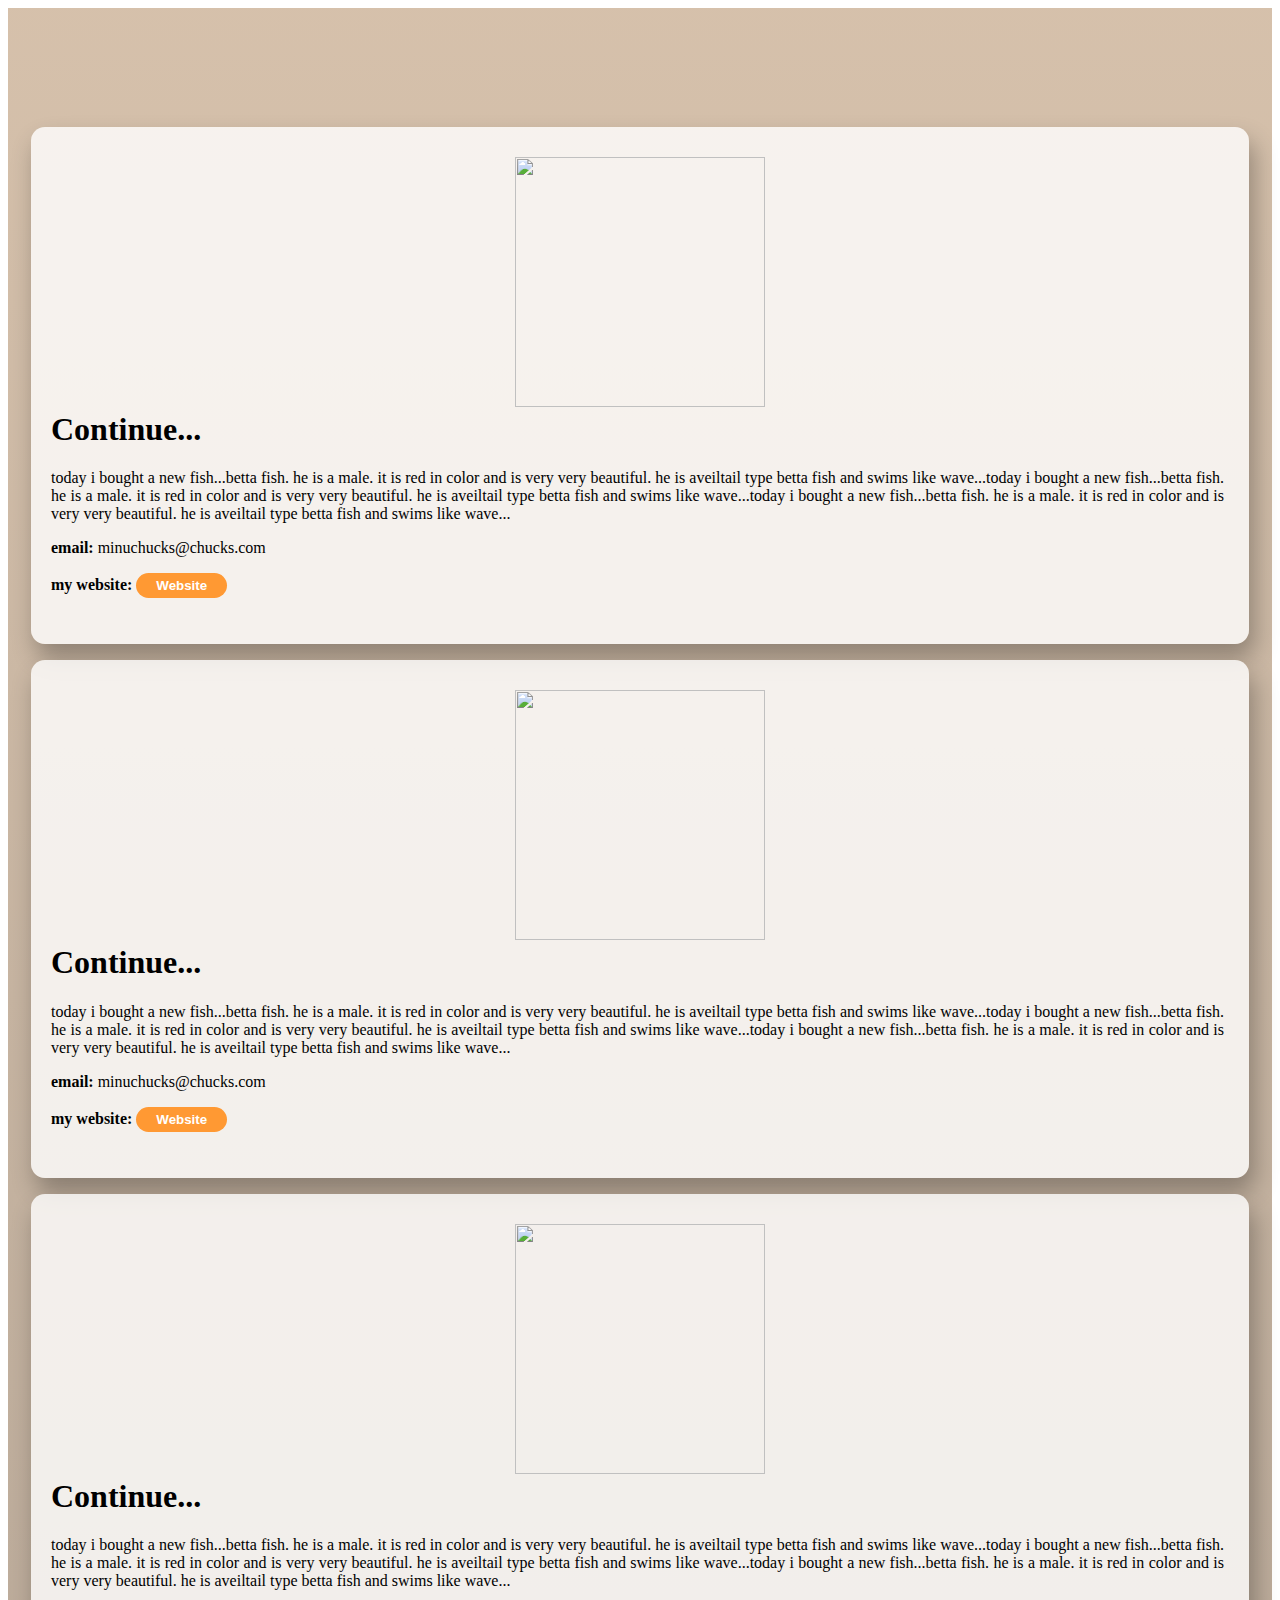
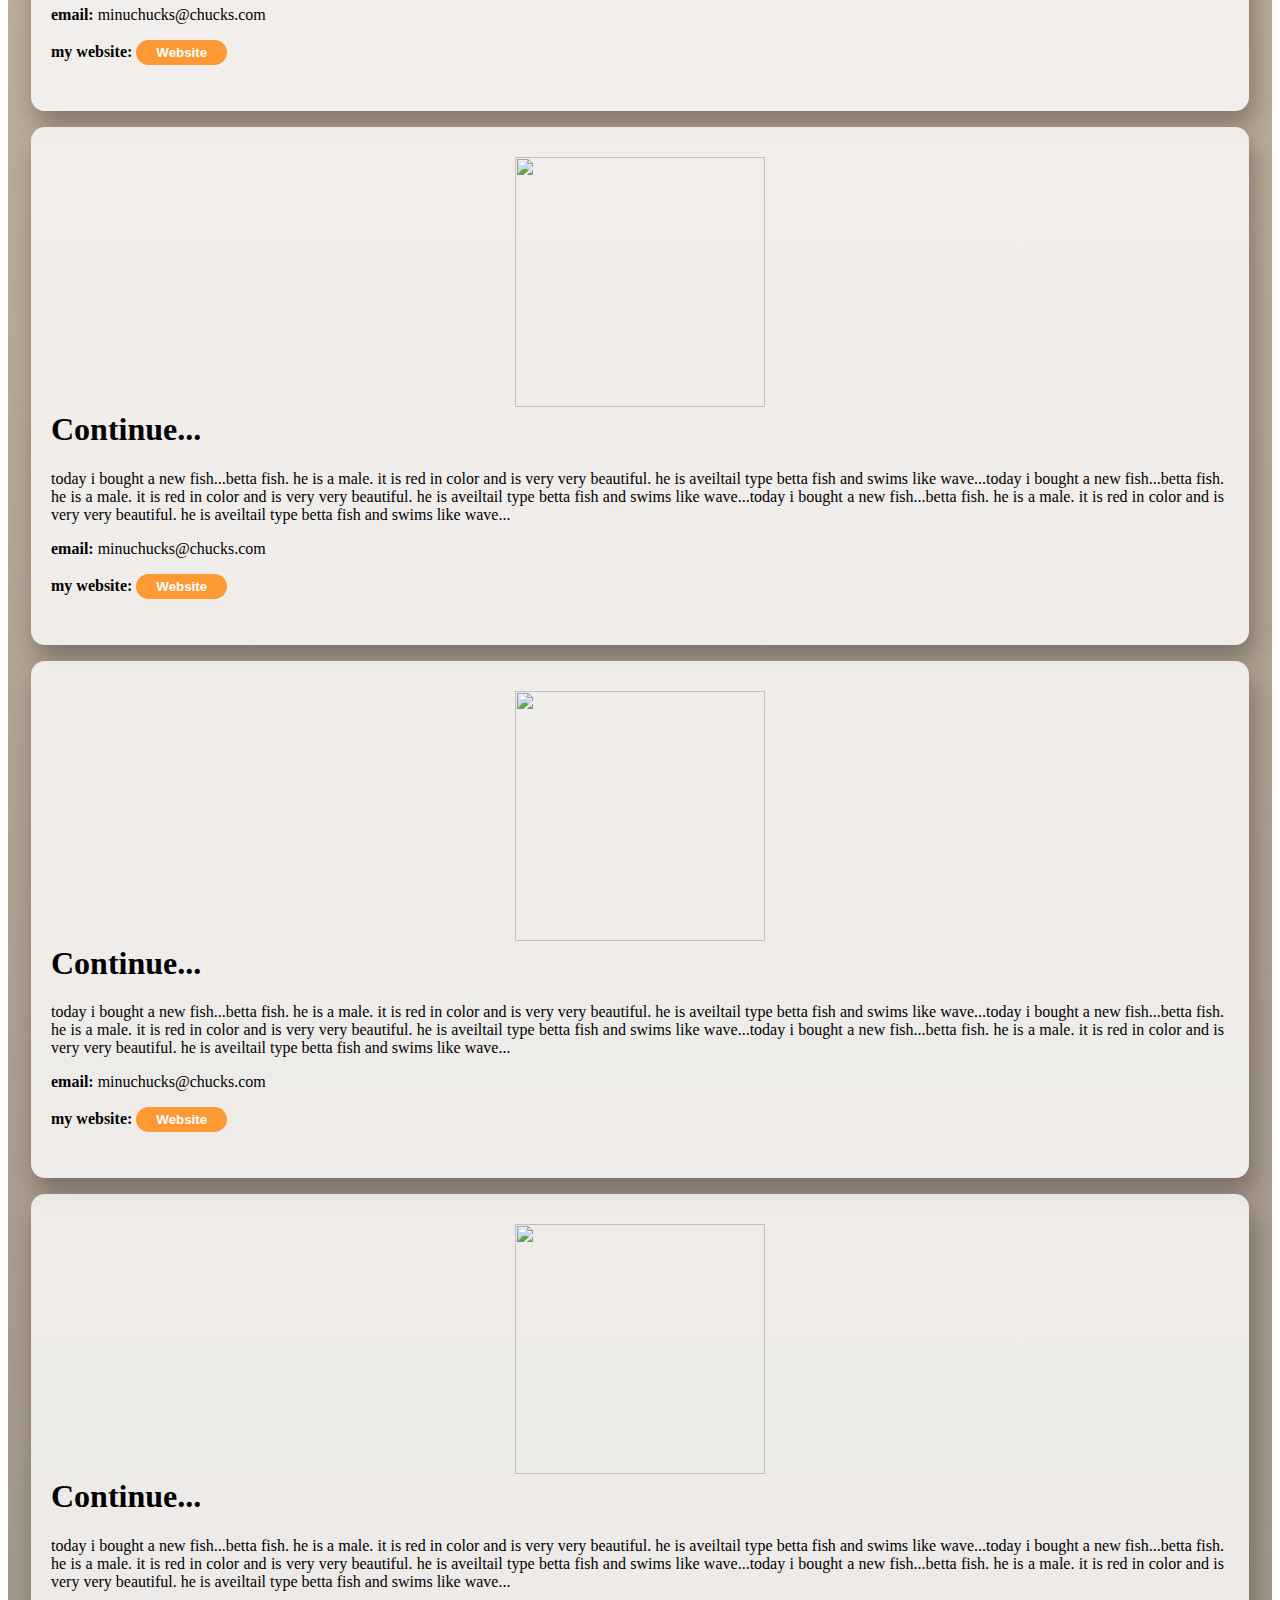
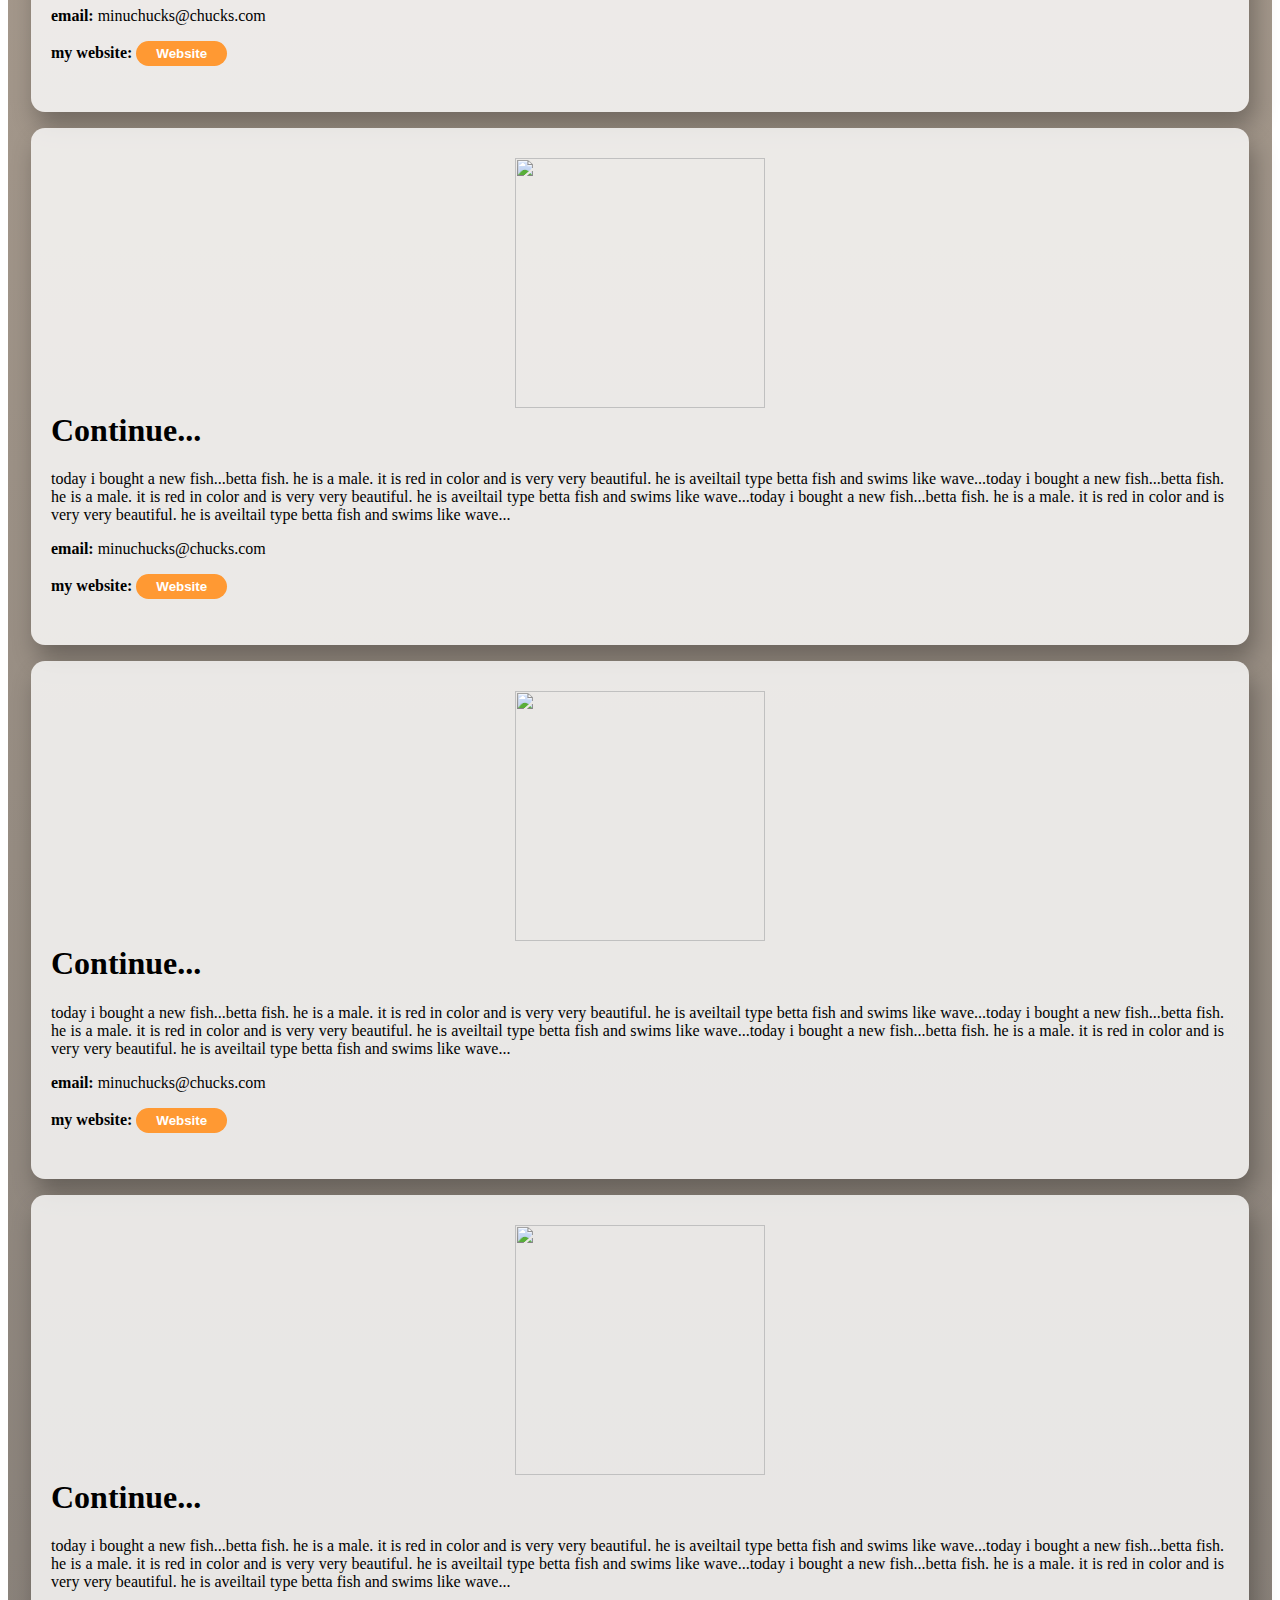
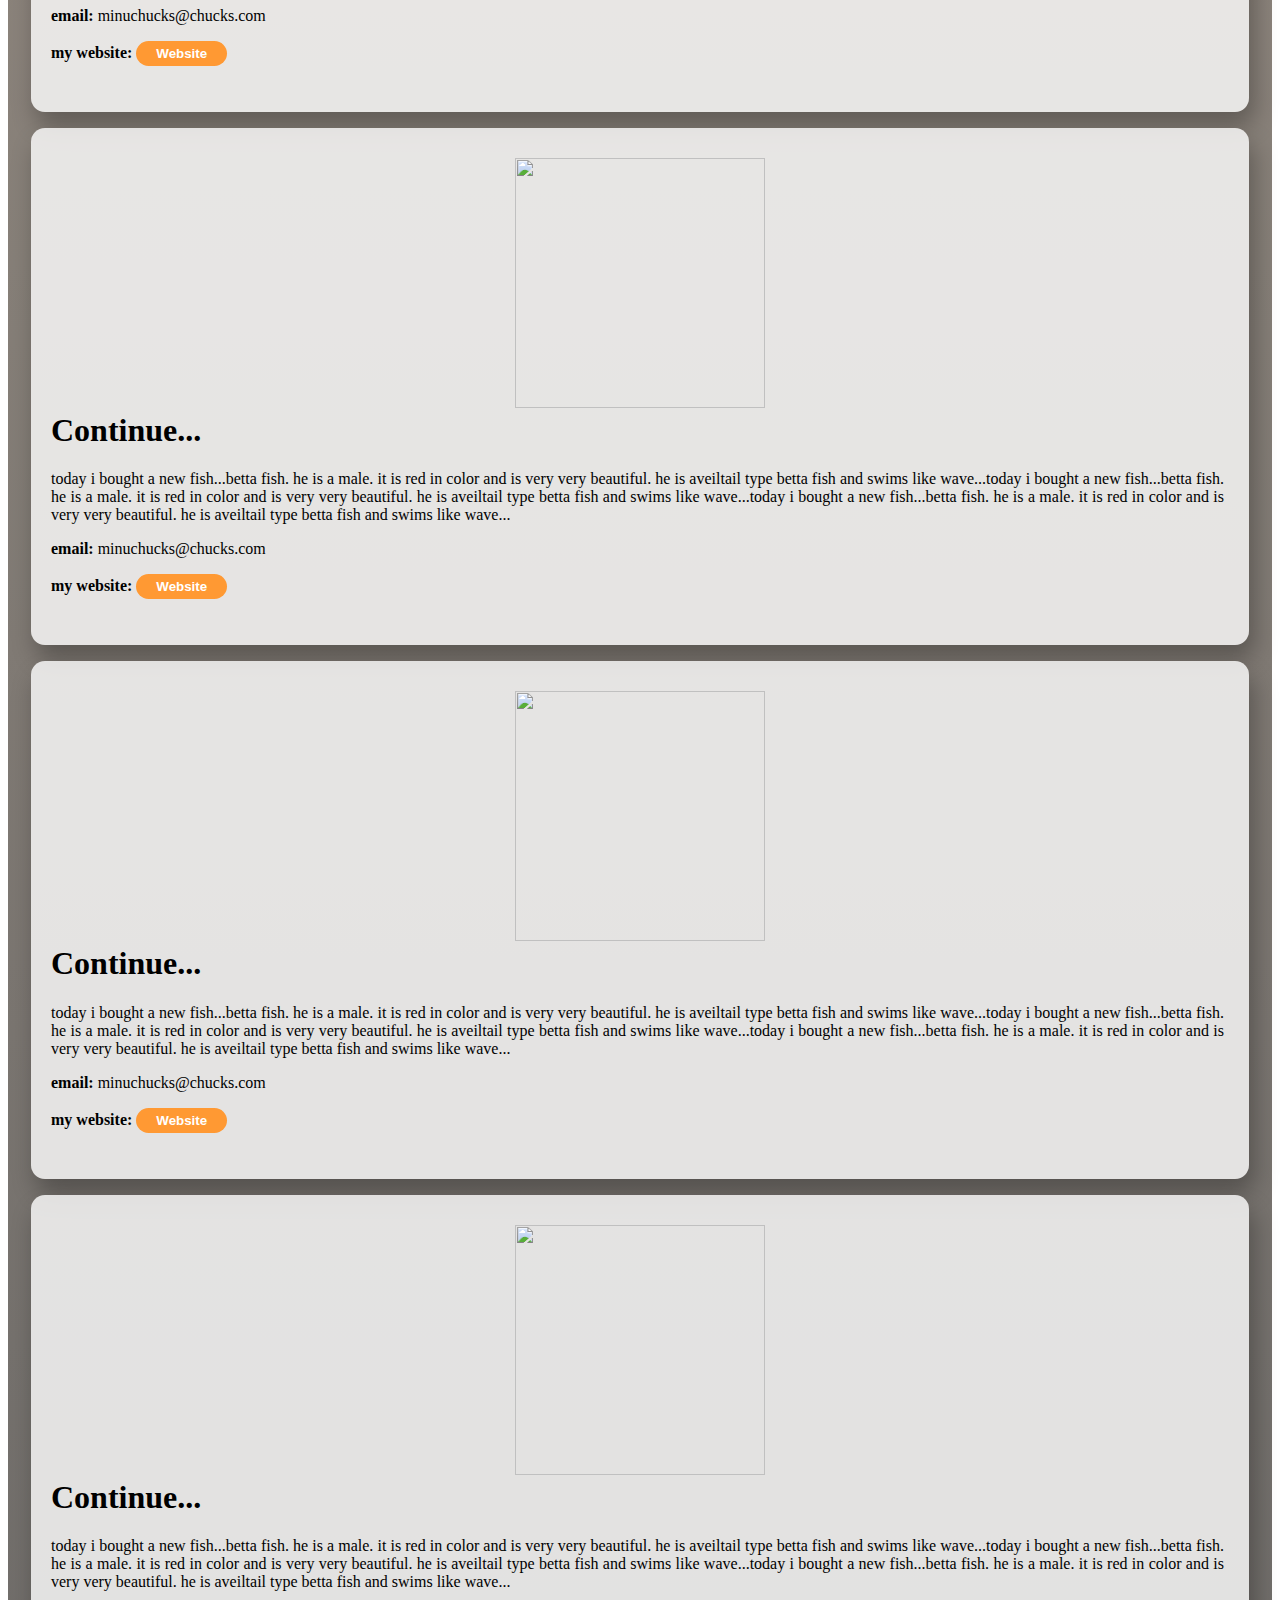
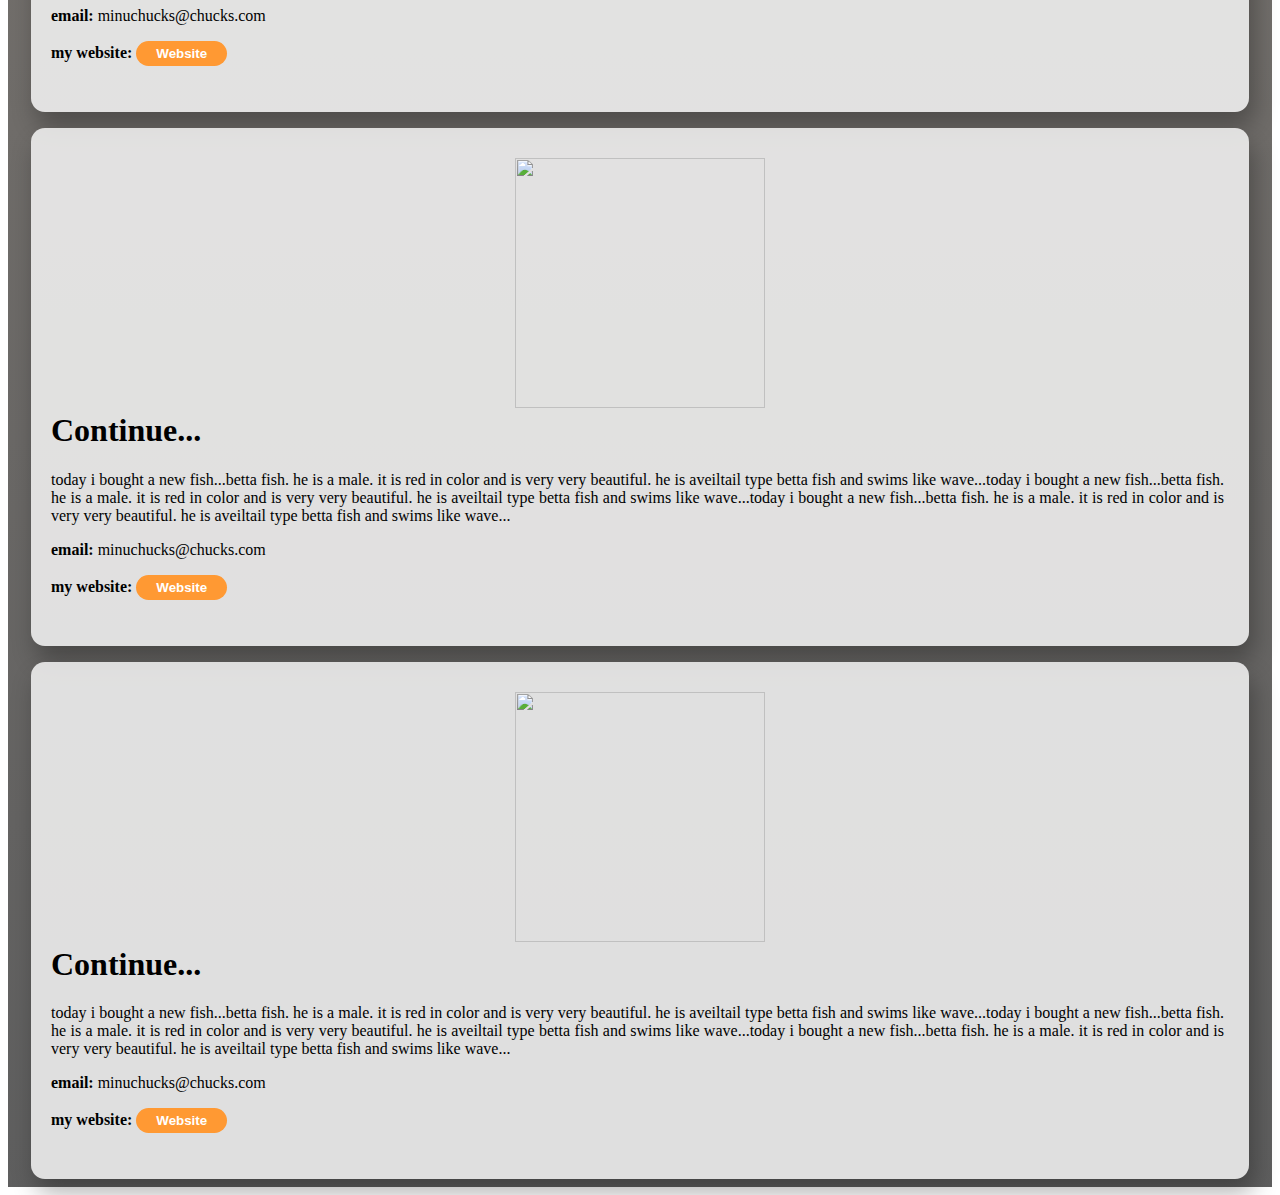
==== index.html @ 69e70f0a "Update index.html" ====
<!DOCTYPE html>
<html>
<head>
  <meta charset="utf-8">
  <meta name="viewport" content="width=device-width, initial-scale=1">
  <link href='bootstrap/css/bootstrap.css' rel='stylesheet'>
  <script src='https://ajax.googleapis.com/ajax/libs/jquery/1.11.1/jquery.min.js'></script>
  <link href="https://cdn.rawgit.com/michalsnik/aos/2.0.4/dist/aos.css" rel="stylesheet">
  <script src='https://cdn.rawgit.com/michalsnik/aos/2.0.4/dist/aos.js'></script>
  <script src='bootstrap/js/bootstrap.js'></script>
  <title>IDC JR. Industrial Design</title>
  <link href="css/style.css" rel="stylesheet">
  
</head>
<body>
<div class="main_page">

<div id="headerInclude"></div> 
<!--
<header class="top_header">
    <img src="images/IDC_Logo1.png" style="height:40px;"/>
	 <img src="images/id17_4.jpg" style="height:40px;float:right;"/> -->
	<!--<h3 class="heading text-right">STUDENTS</h3> -->
<!--
	<section class="top_menu_back">
       <div class='row'>
	   <div class="col-sm-2"></div>
        <div class='col-sm-20 col-xs-24'>
			<nav class="navbar navbar-inverse top_menu">
			  <div class="container-fluid">
				<div class="navbar-header">
				  <button type="button" class="navbar-toggle mobile_button_nav" data-toggle="collapse" data-target="#myNavbar">
					<span class="icon-bar"></span>
					<span class="icon-bar"></span>
					<span class="icon-bar"></span>                        
				  </button>  -->
<!--				  <a class="navbar-brand" href="#">WebSiteName</a>-->
<!--				</div>
				<div class="collapse navbar-collapse" id="myNavbar">
				  <ul class="nav navbar-nav nav_links">
					<li class=""><a href="index.html">Home</a></li>
                    <li class=""><a href="home.html">Students</a></li>
					<li class="dropdown">
					  <a class="dropdown-toggle" data-toggle="dropdown" href="">Projects <span class="caret"></span></a>
					  <ul class="dropdown-menu menu_drop">
						<li><a href="#">Page 1-1</a></li>
						<li><a href="#">Page 1-2</a></li>
						<li><a href="#">Page 1-3</a></li>
					  </ul>
					</li>
				  </ul>-->
<!--
				  <ul class="nav navbar-nav navbar-right">
					<li><a href="#"><span class="glyphicon glyphicon-user"></span> Sign Up</a></li>
					<li><a href="#"><span class="glyphicon glyphicon-log-in"></span> Login</a></li>
				  </ul>
-->
<!--				</div>
			  </div>
			</nav>
         </div>
		 
		 <div class="col-sm-2"></div>
       </div>
</section>
</header>
-->

<section><div style="height:80px; width:100%; margin-bottom: 15px;"></div></section>

<div>

<section class="inner">
  <div class='row'>
	   <div class="col-sm-2"></div>
	   <div class="col-sm-20 col-xs-24">
	   <div class="row info">
	   <div class="col-lg-6 col-md-8 col-sm-10 col-xs-24">
	   <div class="">
	   <center>
             <img src="images/tiger.jpg";alt="Tiger Image"; style="height:250px; width:250px;" class="img-circle">
         </center>
	   </div>
	   </div>
	   <div class="col-lg-18 col-md-16 col-sm-14 col-xs-24 info_right">
	   <article><h1 style="margin-top:0;">Continue...</h1>
		<p>today i bought a new fish...betta fish. he is a male. it is red in color and is
		very very beautiful. he is aveiltail type betta fish and swims like wave...today i bought a new fish...betta fish. 
		he is a male. it is red in color and is very very beautiful. he is aveiltail type betta fish and swims like wave...today i bought a new
		fish...betta fish. he is a male. it is red in color and is very very beautiful. he is aveiltail type betta fish and swims like wave...</p>
		<p><strong>email:</strong> minuchucks@chucks.com </p>
		<p><strong>my website: </strong><button class="link_web">Website</button></p>
	   </article>
	   </div>
	   </div>
	   </div>
	   <div class="col-sm-2"></div>
   </div>
</section>

<section class="inner" data-aos="slide-up">
  <div class='row'>
	   <div class="col-sm-2"></div>
	   <div class="col-sm-20 col-xs-24">
	   <div class="row info">
	   <div class="col-lg-6 col-md-8 col-sm-10 col-xs-24">
	   <div class="">
	   <center>
             <img src="images/tiger.jpg";alt="Tiger Image"; style="height:250px; width:250px;" class="img-circle">
         </center>
	   </div>
	   </div>
	   <div class="col-lg-18 col-md-16 col-sm-14 col-xs-24 info_right">
	   <article><h1 style="margin-top:0;">Continue...</h1>
		<p>today i bought a new fish...betta fish. he is a male. it is red in color and is
		very very beautiful. he is aveiltail type betta fish and swims like wave...today i bought a new fish...betta fish. 
		he is a male. it is red in color and is very very beautiful. he is aveiltail type betta fish and swims like wave...today i bought a new
		fish...betta fish. he is a male. it is red in color and is very very beautiful. he is aveiltail type betta fish and swims like wave...</p>
		<p><strong>email:</strong> minuchucks@chucks.com </p>
		<p><strong>my website: </strong><button class="link_web">Website</button></p>
	   </article>
	   </div>
	   </div>
	   </div>
	   <div class="col-sm-2"></div>
   </div>
</section>

<section class="inner" data-aos="slide-up">
  <div class='row'>
	   <div class="col-sm-2"></div>
	   <div class="col-sm-20 col-xs-24">
	   <div class="row info">
	   <div class="col-lg-6 col-md-8 col-sm-10 col-xs-24">
	   <div class="">
	   <center>
             <img src="images/tiger.jpg";alt="Tiger Image"; style="height:250px; width:250px;" class="img-circle">
         </center>
	   </div>
	   </div>
	   <div class="col-lg-18 col-md-16 col-sm-14 col-xs-24 info_right">
	   <article><h1 style="margin-top:0;">Continue...</h1>
		<p>today i bought a new fish...betta fish. he is a male. it is red in color and is
		very very beautiful. he is aveiltail type betta fish and swims like wave...today i bought a new fish...betta fish. 
		he is a male. it is red in color and is very very beautiful. he is aveiltail type betta fish and swims like wave...today i bought a new
		fish...betta fish. he is a male. it is red in color and is very very beautiful. he is aveiltail type betta fish and swims like wave...</p>
		<p><strong>email:</strong> minuchucks@chucks.com </p>
		<p><strong>my website: </strong><button class="link_web">Website</button></p>
	   </article>
	   </div>
	   </div>
	   </div>
	   <div class="col-sm-2"></div>
   </div>
</section>
    
<section class="inner" data-aos="slide-up">
  <div class='row'>
	   <div class="col-sm-2"></div>
	   <div class="col-sm-20 col-xs-24">
	   <div class="row info">
	   <div class="col-lg-6 col-md-8 col-sm-10 col-xs-24">
	   <div class="">
	   <center>
             <img src="images/tiger.jpg";alt="Tiger Image"; style="height:250px; width:250px;" class="img-circle">
         </center>
	   </div>
	   </div>
	   <div class="col-lg-18 col-md-16 col-sm-14 col-xs-24 info_right">
	   <article><h1 style="margin-top:0;">Continue...</h1>
		<p>today i bought a new fish...betta fish. he is a male. it is red in color and is
		very very beautiful. he is aveiltail type betta fish and swims like wave...today i bought a new fish...betta fish. 
		he is a male. it is red in color and is very very beautiful. he is aveiltail type betta fish and swims like wave...today i bought a new
		fish...betta fish. he is a male. it is red in color and is very very beautiful. he is aveiltail type betta fish and swims like wave...</p>
		<p><strong>email:</strong> minuchucks@chucks.com </p>
		<p><strong>my website: </strong><button class="link_web">Website</button></p>
	   </article>
	   </div>
	   </div>
	   </div>
	   <div class="col-sm-2"></div>
   </div>
</section>
    
<section class="inner" data-aos="slide-up">
  <div class='row'>
	   <div class="col-sm-2"></div>
	   <div class="col-sm-20 col-xs-24">
	   <div class="row info">
	   <div class="col-lg-6 col-md-8 col-sm-10 col-xs-24">
	   <div class="">
	   <center>
             <img src="images/tiger.jpg";alt="Tiger Image"; style="height:250px; width:250px;" class="img-circle">
         </center>
	   </div>
	   </div>
	   <div class="col-lg-18 col-md-16 col-sm-14 col-xs-24 info_right">
	   <article><h1 style="margin-top:0;">Continue...</h1>
		<p>today i bought a new fish...betta fish. he is a male. it is red in color and is
		very very beautiful. he is aveiltail type betta fish and swims like wave...today i bought a new fish...betta fish. 
		he is a male. it is red in color and is very very beautiful. he is aveiltail type betta fish and swims like wave...today i bought a new
		fish...betta fish. he is a male. it is red in color and is very very beautiful. he is aveiltail type betta fish and swims like wave...</p>
		<p><strong>email:</strong> minuchucks@chucks.com </p>
		<p><strong>my website: </strong><button class="link_web">Website</button></p>
	   </article>
	   </div>
	   </div>
	   </div>
	   <div class="col-sm-2"></div>
   </div>
</section>
    
<section class="inner" data-aos="slide-up">
  <div class='row'>
	   <div class="col-sm-2"></div>
	   <div class="col-sm-20 col-xs-24">
	   <div class="row info">
	   <div class="col-lg-6 col-md-8 col-sm-10 col-xs-24">
	   <div class="">
	   <center>
             <img src="images/tiger.jpg";alt="Tiger Image"; style="height:250px; width:250px;" class="img-circle">
         </center>
	   </div>
	   </div>
	   <div class="col-lg-18 col-md-16 col-sm-14 col-xs-24 info_right">
	   <article><h1 style="margin-top:0;">Continue...</h1>
		<p>today i bought a new fish...betta fish. he is a male. it is red in color and is
		very very beautiful. he is aveiltail type betta fish and swims like wave...today i bought a new fish...betta fish. 
		he is a male. it is red in color and is very very beautiful. he is aveiltail type betta fish and swims like wave...today i bought a new
		fish...betta fish. he is a male. it is red in color and is very very beautiful. he is aveiltail type betta fish and swims like wave...</p>
		<p><strong>email:</strong> minuchucks@chucks.com </p>
		<p><strong>my website: </strong><button class="link_web">Website</button></p>
	   </article>
	   </div>
	   </div>
	   </div>
	   <div class="col-sm-2"></div>
   </div>
</section>
    
<section class="inner" data-aos="slide-up">
  <div class='row'>
	   <div class="col-sm-2"></div>
	   <div class="col-sm-20 col-xs-24">
	   <div class="row info">
	   <div class="col-lg-6 col-md-8 col-sm-10 col-xs-24">
	   <div class="">
	   <center>
             <img src="images/tiger.jpg";alt="Tiger Image"; style="height:250px; width:250px;" class="img-circle">
         </center>
	   </div>
	   </div>
	   <div class="col-lg-18 col-md-16 col-sm-14 col-xs-24 info_right">
	   <article><h1 style="margin-top:0;">Continue...</h1>
		<p>today i bought a new fish...betta fish. he is a male. it is red in color and is
		very very beautiful. he is aveiltail type betta fish and swims like wave...today i bought a new fish...betta fish. 
		he is a male. it is red in color and is very very beautiful. he is aveiltail type betta fish and swims like wave...today i bought a new
		fish...betta fish. he is a male. it is red in color and is very very beautiful. he is aveiltail type betta fish and swims like wave...</p>
		<p><strong>email:</strong> minuchucks@chucks.com </p>
		<p><strong>my website: </strong><button class="link_web">Website</button></p>
	   </article>
	   </div>
	   </div>
	   </div>
	   <div class="col-sm-2"></div>
   </div>
</section>    
    
<section class="inner" data-aos="slide-up">
  <div class='row'>
	   <div class="col-sm-2"></div>
	   <div class="col-sm-20 col-xs-24">
	   <div class="row info">
	   <div class="col-lg-6 col-md-8 col-sm-10 col-xs-24">
	   <div class="">
	   <center>
             <img src="images/tiger.jpg";alt="Tiger Image"; style="height:250px; width:250px;" class="img-circle">
         </center>
	   </div>
	   </div>
	   <div class="col-lg-18 col-md-16 col-sm-14 col-xs-24 info_right">
	   <article><h1 style="margin-top:0;">Continue...</h1>
		<p>today i bought a new fish...betta fish. he is a male. it is red in color and is
		very very beautiful. he is aveiltail type betta fish and swims like wave...today i bought a new fish...betta fish. 
		he is a male. it is red in color and is very very beautiful. he is aveiltail type betta fish and swims like wave...today i bought a new
		fish...betta fish. he is a male. it is red in color and is very very beautiful. he is aveiltail type betta fish and swims like wave...</p>
		<p><strong>email:</strong> minuchucks@chucks.com </p>
		<p><strong>my website: </strong><button class="link_web">Website</button></p>
	   </article>
	   </div>
	   </div>
	   </div>
	   <div class="col-sm-2"></div>
   </div>
</section>
    
<section class="inner" data-aos="slide-up">
  <div class='row'>
	   <div class="col-sm-2"></div>
	   <div class="col-sm-20 col-xs-24">
	   <div class="row info">
	   <div class="col-lg-6 col-md-8 col-sm-10 col-xs-24">
	   <div class="">
	   <center>
             <img src="images/tiger.jpg";alt="Tiger Image"; style="height:250px; width:250px;" class="img-circle">
         </center>
	   </div>
	   </div>
	   <div class="col-lg-18 col-md-16 col-sm-14 col-xs-24 info_right">
	   <article><h1 style="margin-top:0;">Continue...</h1>
		<p>today i bought a new fish...betta fish. he is a male. it is red in color and is
		very very beautiful. he is aveiltail type betta fish and swims like wave...today i bought a new fish...betta fish. 
		he is a male. it is red in color and is very very beautiful. he is aveiltail type betta fish and swims like wave...today i bought a new
		fish...betta fish. he is a male. it is red in color and is very very beautiful. he is aveiltail type betta fish and swims like wave...</p>
		<p><strong>email:</strong> minuchucks@chucks.com </p>
		<p><strong>my website: </strong><button class="link_web">Website</button></p>
	   </article>
	   </div>
	   </div>
	   </div>
	   <div class="col-sm-2"></div>
   </div>
</section>
    
<section class="inner" data-aos="slide-up">
  <div class='row'>
	   <div class="col-sm-2"></div>
	   <div class="col-sm-20 col-xs-24">
	   <div class="row info">
	   <div class="col-lg-6 col-md-8 col-sm-10 col-xs-24">
	   <div class="">
	   <center>
             <img src="images/tiger.jpg";alt="Tiger Image"; style="height:250px; width:250px;" class="img-circle">
         </center>
	   </div>
	   </div>
	   <div class="col-lg-18 col-md-16 col-sm-14 col-xs-24 info_right">
	   <article><h1 style="margin-top:0;">Continue...</h1>
		<p>today i bought a new fish...betta fish. he is a male. it is red in color and is
		very very beautiful. he is aveiltail type betta fish and swims like wave...today i bought a new fish...betta fish. 
		he is a male. it is red in color and is very very beautiful. he is aveiltail type betta fish and swims like wave...today i bought a new
		fish...betta fish. he is a male. it is red in color and is very very beautiful. he is aveiltail type betta fish and swims like wave...</p>
		<p><strong>email:</strong> minuchucks@chucks.com </p>
		<p><strong>my website: </strong><button class="link_web">Website</button></p>
	   </article>
	   </div>
	   </div>
	   </div>
	   <div class="col-sm-2"></div>
   </div>
</section>
    
<section class="inner" data-aos="slide-up">
  <div class='row'>
	   <div class="col-sm-2"></div>
	   <div class="col-sm-20 col-xs-24">
	   <div class="row info">
	   <div class="col-lg-6 col-md-8 col-sm-10 col-xs-24">
	   <div class="">
	   <center>
             <img src="images/tiger.jpg";alt="Tiger Image"; style="height:250px; width:250px;" class="img-circle">
         </center>
	   </div>
	   </div>
	   <div class="col-lg-18 col-md-16 col-sm-14 col-xs-24 info_right">
	   <article><h1 style="margin-top:0;">Continue...</h1>
		<p>today i bought a new fish...betta fish. he is a male. it is red in color and is
		very very beautiful. he is aveiltail type betta fish and swims like wave...today i bought a new fish...betta fish. 
		he is a male. it is red in color and is very very beautiful. he is aveiltail type betta fish and swims like wave...today i bought a new
		fish...betta fish. he is a male. it is red in color and is very very beautiful. he is aveiltail type betta fish and swims like wave...</p>
		<p><strong>email:</strong> minuchucks@chucks.com </p>
		<p><strong>my website: </strong><button class="link_web">Website</button></p>
	   </article>
	   </div>
	   </div>
	   </div>
	   <div class="col-sm-2"></div>
   </div>
</section>    
    
<section class="inner" data-aos="slide-up">
  <div class='row'>
	   <div class="col-sm-2"></div>
	   <div class="col-sm-20 col-xs-24">
	   <div class="row info">
	   <div class="col-lg-6 col-md-8 col-sm-10 col-xs-24">
	   <div class="">
	   <center>
             <img src="images/tiger.jpg";alt="Tiger Image"; style="height:250px; width:250px;" class="img-circle">
         </center>
	   </div>
	   </div>
	   <div class="col-lg-18 col-md-16 col-sm-14 col-xs-24 info_right">
	   <article><h1 style="margin-top:0;">Continue...</h1>
		<p>today i bought a new fish...betta fish. he is a male. it is red in color and is
		very very beautiful. he is aveiltail type betta fish and swims like wave...today i bought a new fish...betta fish. 
		he is a male. it is red in color and is very very beautiful. he is aveiltail type betta fish and swims like wave...today i bought a new
		fish...betta fish. he is a male. it is red in color and is very very beautiful. he is aveiltail type betta fish and swims like wave...</p>
		<p><strong>email:</strong> minuchucks@chucks.com </p>
		<p><strong>my website: </strong><button class="link_web">Website</button></p>
	   </article>
	   </div>
	   </div>
	   </div>
	   <div class="col-sm-2"></div>
   </div>
</section>
    
<section class="inner" data-aos="slide-up">
  <div class='row'>
	   <div class="col-sm-2"></div>
	   <div class="col-sm-20 col-xs-24">
	   <div class="row info">
	   <div class="col-lg-6 col-md-8 col-sm-10 col-xs-24">
	   <div class="">
	   <center>
             <img src="images/tiger.jpg";alt="Tiger Image"; style="height:250px; width:250px;" class="img-circle">
         </center>
	   </div>
	   </div>
	   <div class="col-lg-18 col-md-16 col-sm-14 col-xs-24 info_right">
	   <article><h1 style="margin-top:0;">Continue...</h1>
		<p>today i bought a new fish...betta fish. he is a male. it is red in color and is
		very very beautiful. he is aveiltail type betta fish and swims like wave...today i bought a new fish...betta fish. 
		he is a male. it is red in color and is very very beautiful. he is aveiltail type betta fish and swims like wave...today i bought a new
		fish...betta fish. he is a male. it is red in color and is very very beautiful. he is aveiltail type betta fish and swims like wave...</p>
		<p><strong>email:</strong> minuchucks@chucks.com </p>
		<p><strong>my website: </strong><button class="link_web">Website</button></p>
	   </article>
	   </div>
	   </div>
	   </div>
	   <div class="col-sm-2"></div>
   </div>
</section>
    
<section class="inner" data-aos="slide-up">
  <div class='row'>
	   <div class="col-sm-2"></div>
	   <div class="col-sm-20 col-xs-24">
	   <div class="row info">
	   <div class="col-lg-6 col-md-8 col-sm-10 col-xs-24">
	   <div class="">
	   <center>
             <img src="images/tiger.jpg";alt="Tiger Image"; style="height:250px; width:250px;" class="img-circle">
         </center>
	   </div>
	   </div>
	   <div class="col-lg-18 col-md-16 col-sm-14 col-xs-24 info_right">
	   <article><h1 style="margin-top:0;">Continue...</h1>
		<p>today i bought a new fish...betta fish. he is a male. it is red in color and is
		very very beautiful. he is aveiltail type betta fish and swims like wave...today i bought a new fish...betta fish. 
		he is a male. it is red in color and is very very beautiful. he is aveiltail type betta fish and swims like wave...today i bought a new
		fish...betta fish. he is a male. it is red in color and is very very beautiful. he is aveiltail type betta fish and swims like wave...</p>
		<p><strong>email:</strong> minuchucks@chucks.com </p>
		<p><strong>my website: </strong><button class="link_web">Website</button></p>
	   </article>
	   </div>
	   </div>
	   </div>
	   <div class="col-sm-2"></div>
   </div>
</section>
    
    
</div> <!-- end of list sections -->
</div>

<!--
<footer>
<table>
   <tr>
        <th><a href="file:///C:/Users/minkumari/Desktop/bootstrap/bootstrap3.html">Home</a></th>
        <th><a href="file:///C:/Users/minkumari/Desktop/bootstrap/bootstrap3.html">About US</a></th>
        <th><a href="file:///C:/Users/minkumari/Desktop/bootstrap/bootstrap3.html">Events</a></th>
        <th><a href="file:///C:/Users/minkumari/Desktop/bootstrap/bootstrap3.html">News</a></th>
        <th><a href="file:///C:/Users/minkumari/Desktop/bootstrap/bootstrap3.html">Gallery</a></th>
   </tr>
</table>
</footer>
-->

<script>

$(document).ready(function(){

$.get('header.html').success(function(data)
 {
 //alert(data);
      $('#headerInclude').load('header.html');
   // alert("finished");
 });

 });
 
AOS.init({
  duration: 1200,
});
 

   
 
$('.nav_links li').click(function(e) {
    		    $(this).addClass('active').siblings().removeClass('active');
    		});
			
		
</script>

</body>
</html>
---- css/style.css ----
.main_page{
		font-family:verdana;
		background: linear-gradient(to bottom, rgba(186,151,115,0.6), rgba(26,26,26,0.7));
		//background-color:rgba(191, 191, 191,0.3);
		/*
		background: url(img3.jpg);
		background-position: center top;
		background-repeat: no-repeat;
		background-attachment: fixed;
		*/
	}
	.top_header{
		position: fixed;
		width: 100%;
		z-index:1;
		text-align: left;
	}
	.top_menu_back{
		position: fixed;
		width: 100%;
		z-index:1;
		left:0;
		/*     background-color: rgba(255, 255,255,0.6);*/
		background-color: rgba(32,32,32,0.75);
		padding-bottom: 0;
		padding-top: 0;
		margin-top: 7px;
	}
	.top_menu{
		margin-top: 0;
		margin-bottom: 0;
		/*    background-color: rgba(0,0,0,0.88);*/
		background-color: transparent;
		border:none;
	}
	.mobile_button_nav{
		border:none;
	}
	header,footer,section{
		padding:8px;
	}
	header,footer{
		color:white;
		background-color:rgb(0, 0, 0);
	}
	header
	{
		text-align:center;
	}
	footer{
		border-collapse:collapse;
		border:none;
		width:100%;
	}
	table{
		width:100%;
	}
	tr,th
	{
		font-size:small;
		text-align:center;
		padding:20px;
	}
	.inner{
	  margin:0 15px;
	}
	.inner .info{
		background:rgba(255,255,255,0.80);
		border-radius: 14px;
		padding: 30px 5px;
		/*	box-shadow: 0 1px 5px rgba(0,0,0,.3);*/
		box-shadow: 5px 14px 25px rgba(0,0,0,.3);
		left:0;
		text-align: justify;
	}
	.inner .link_web{
	  //background-color: rgb(0,115,153);
	  background-color:rgb(255, 153, 51);
    border-radius: 19px;
    color: #fff;
    padding: 5px 20px;
    font-weight: bold;
	  border-width: 0;
    border-style: none;
	}
	.inner .link_web:hover{
		border:none;
	}
	.info_right{
	  padding-left: 15px;
	  padding-right: 20px;
	}
	.heading{
	  margin:0;
	  margin-right: 9%;
	}
  .nav_links li{
	  border:none;
	  border-radius: 30px;
	  padding: 5px 10px;
	  margin: 8px 10px;
	  width: 110px;
	  text-align: center;
	/*    background-color: rgb(255, 133, 51);*/
		font-weight:bold;
	}
	.nav_links li a{
		color:#fff !important;
		padding: 0;
		margin: 0;
		text-align: left;
	}
	.nav_links li a:hover{
		/*color:rgb(255, 179, 128) !important;*/
		color:rgb(255, 153, 51) !important;
		font-weight: bold;
		background-color: transparent;
	}
	.nav_links .active{
/*	background-color: rgb(255, 204, 179);*/
	}
	.nav_links .active > a{
		color: rgb(255, 153, 51) !important;
		background-color: transparent !important;
	}
	.nav_links .open > a, .nav_links .open > a:focus, .nav_links .open > a:hover{
		background-color: transparent !important;
	}
  .menu_drop{
	  top: 171%;
	  left: -8%;
	  background-color: rgba(32,32,32,0.9);
  }
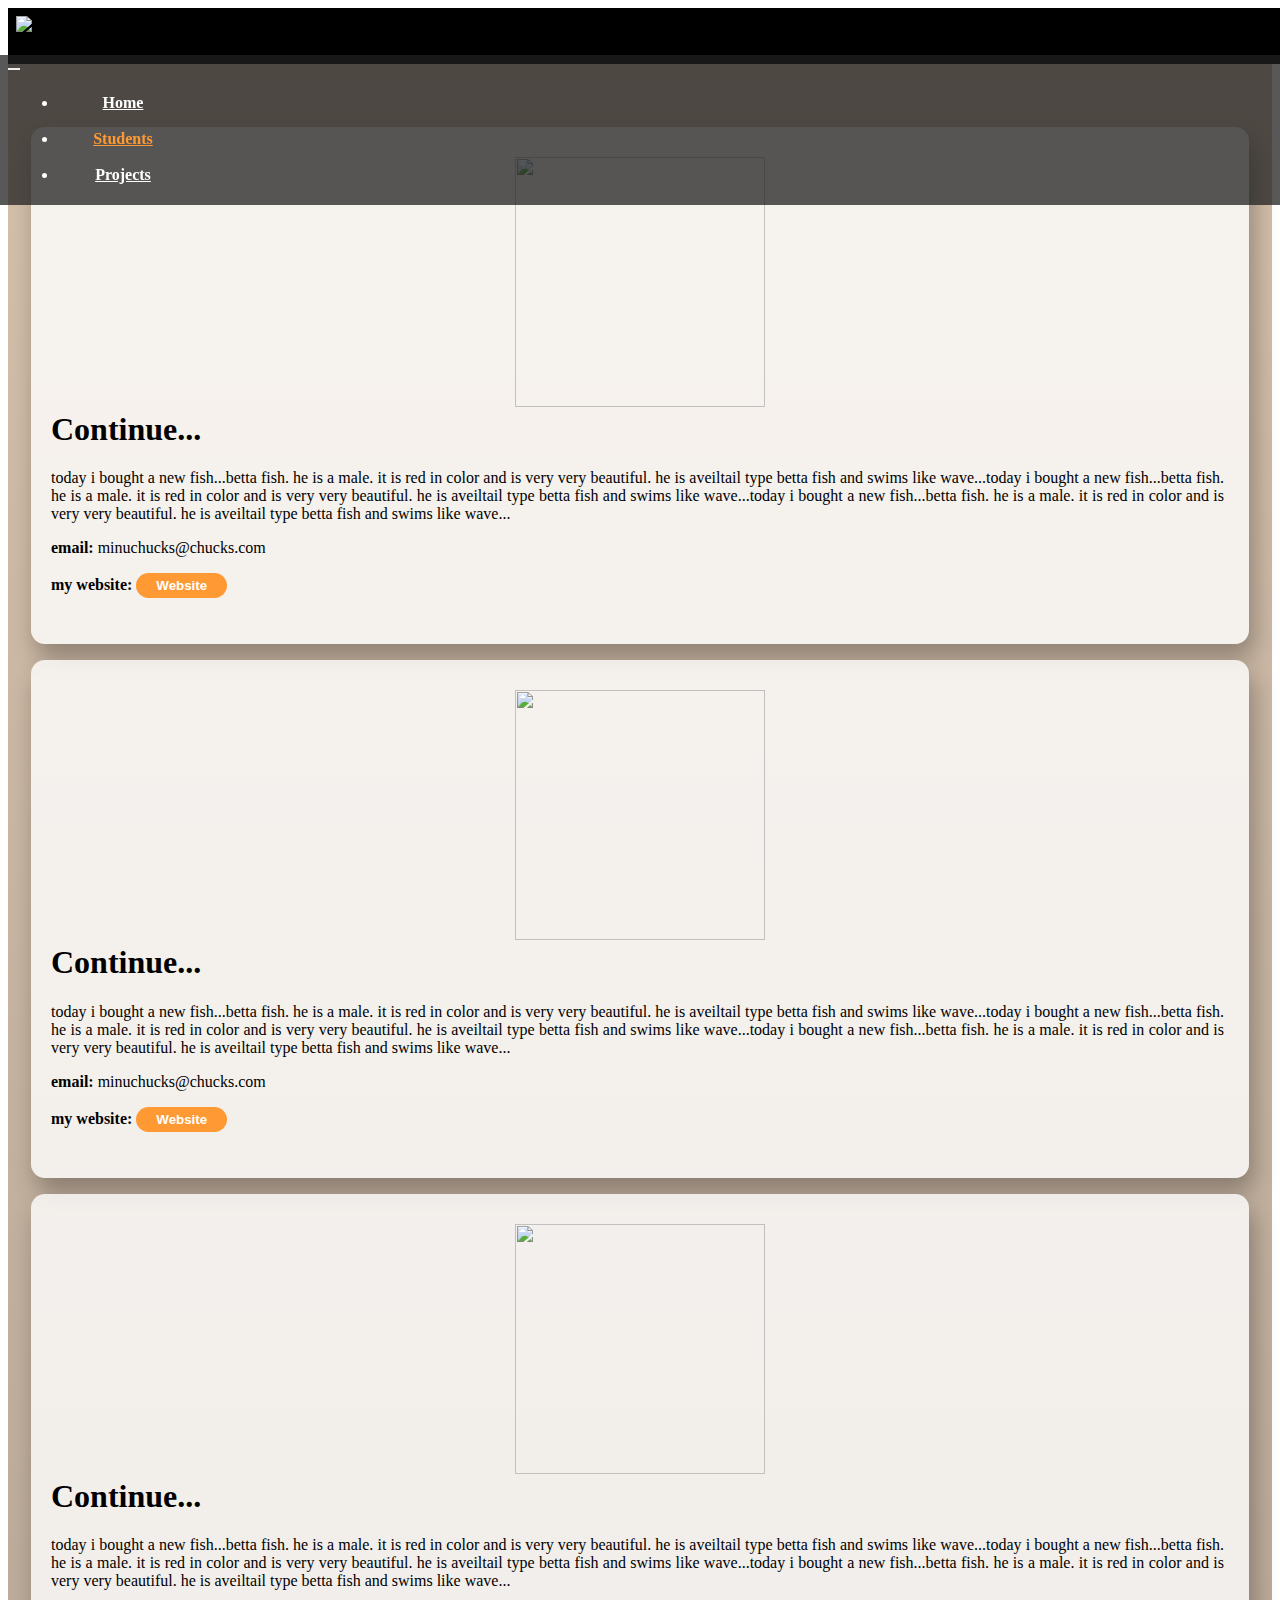
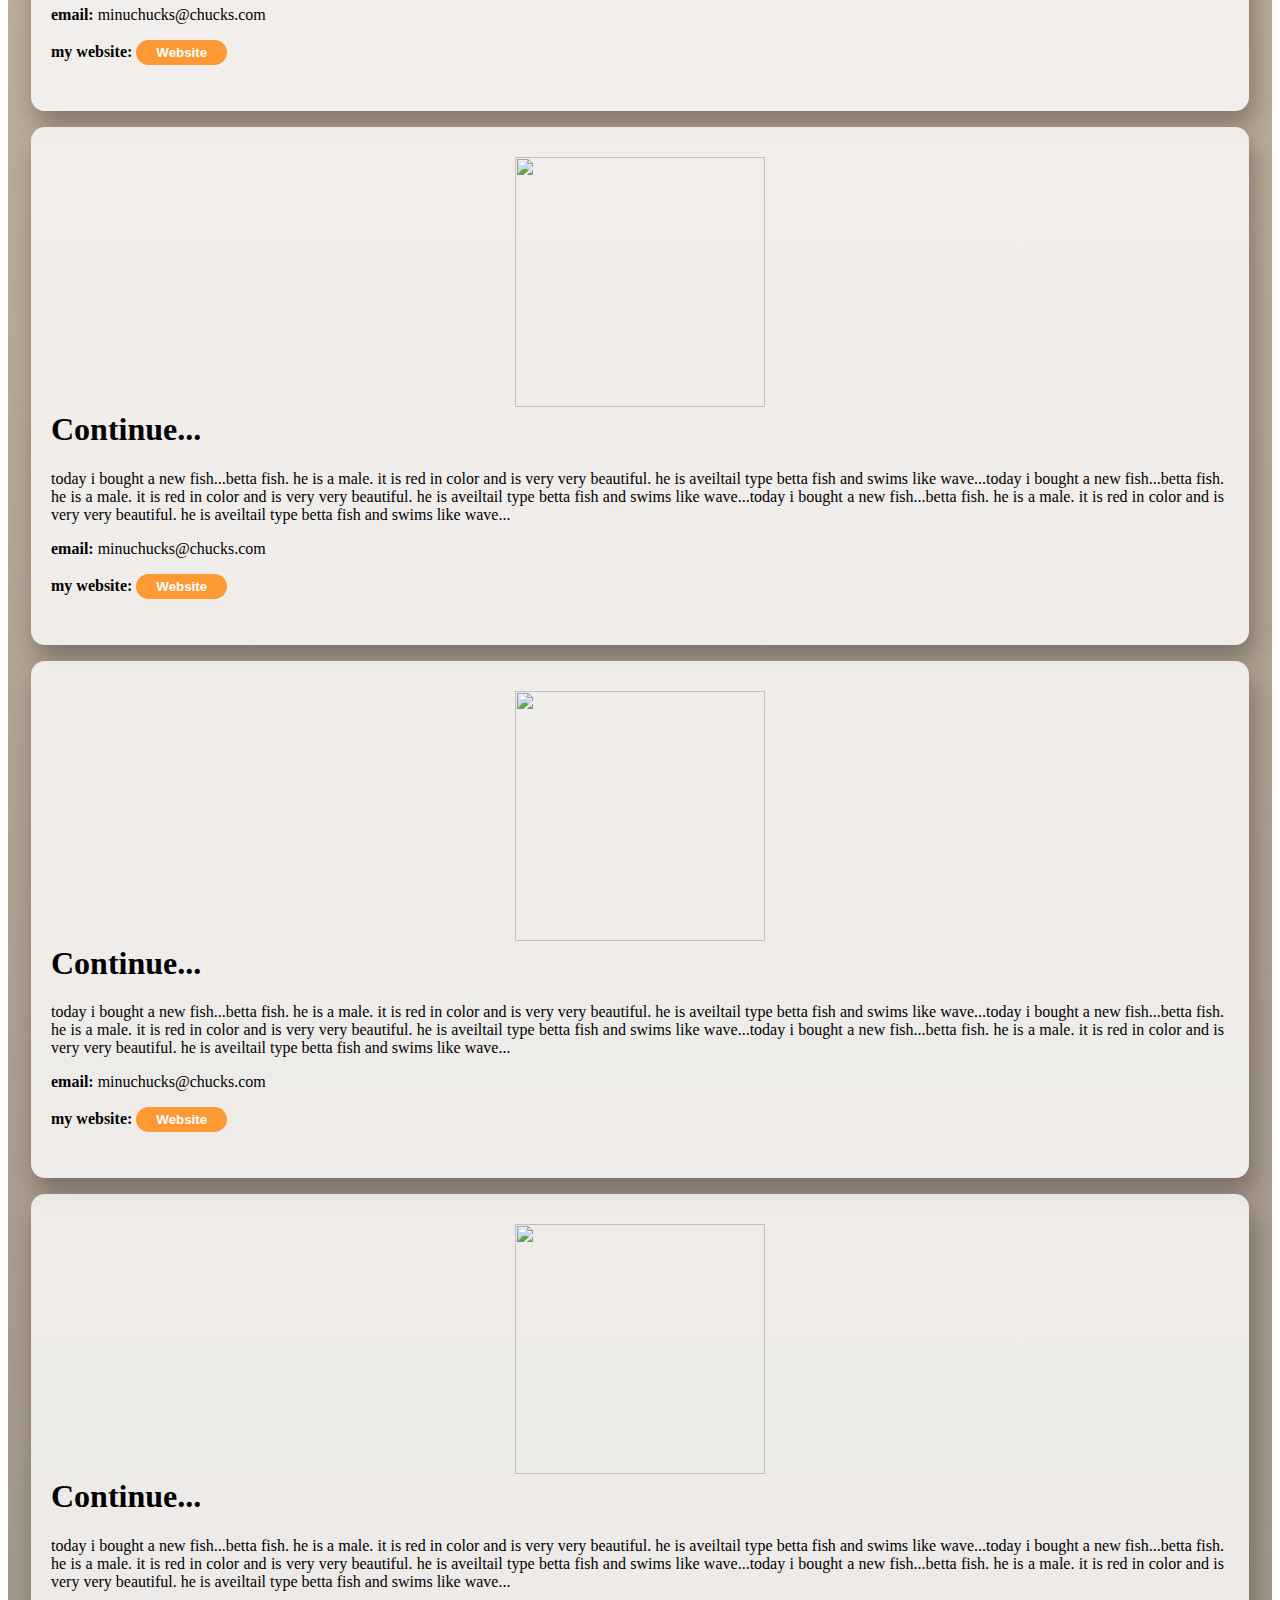
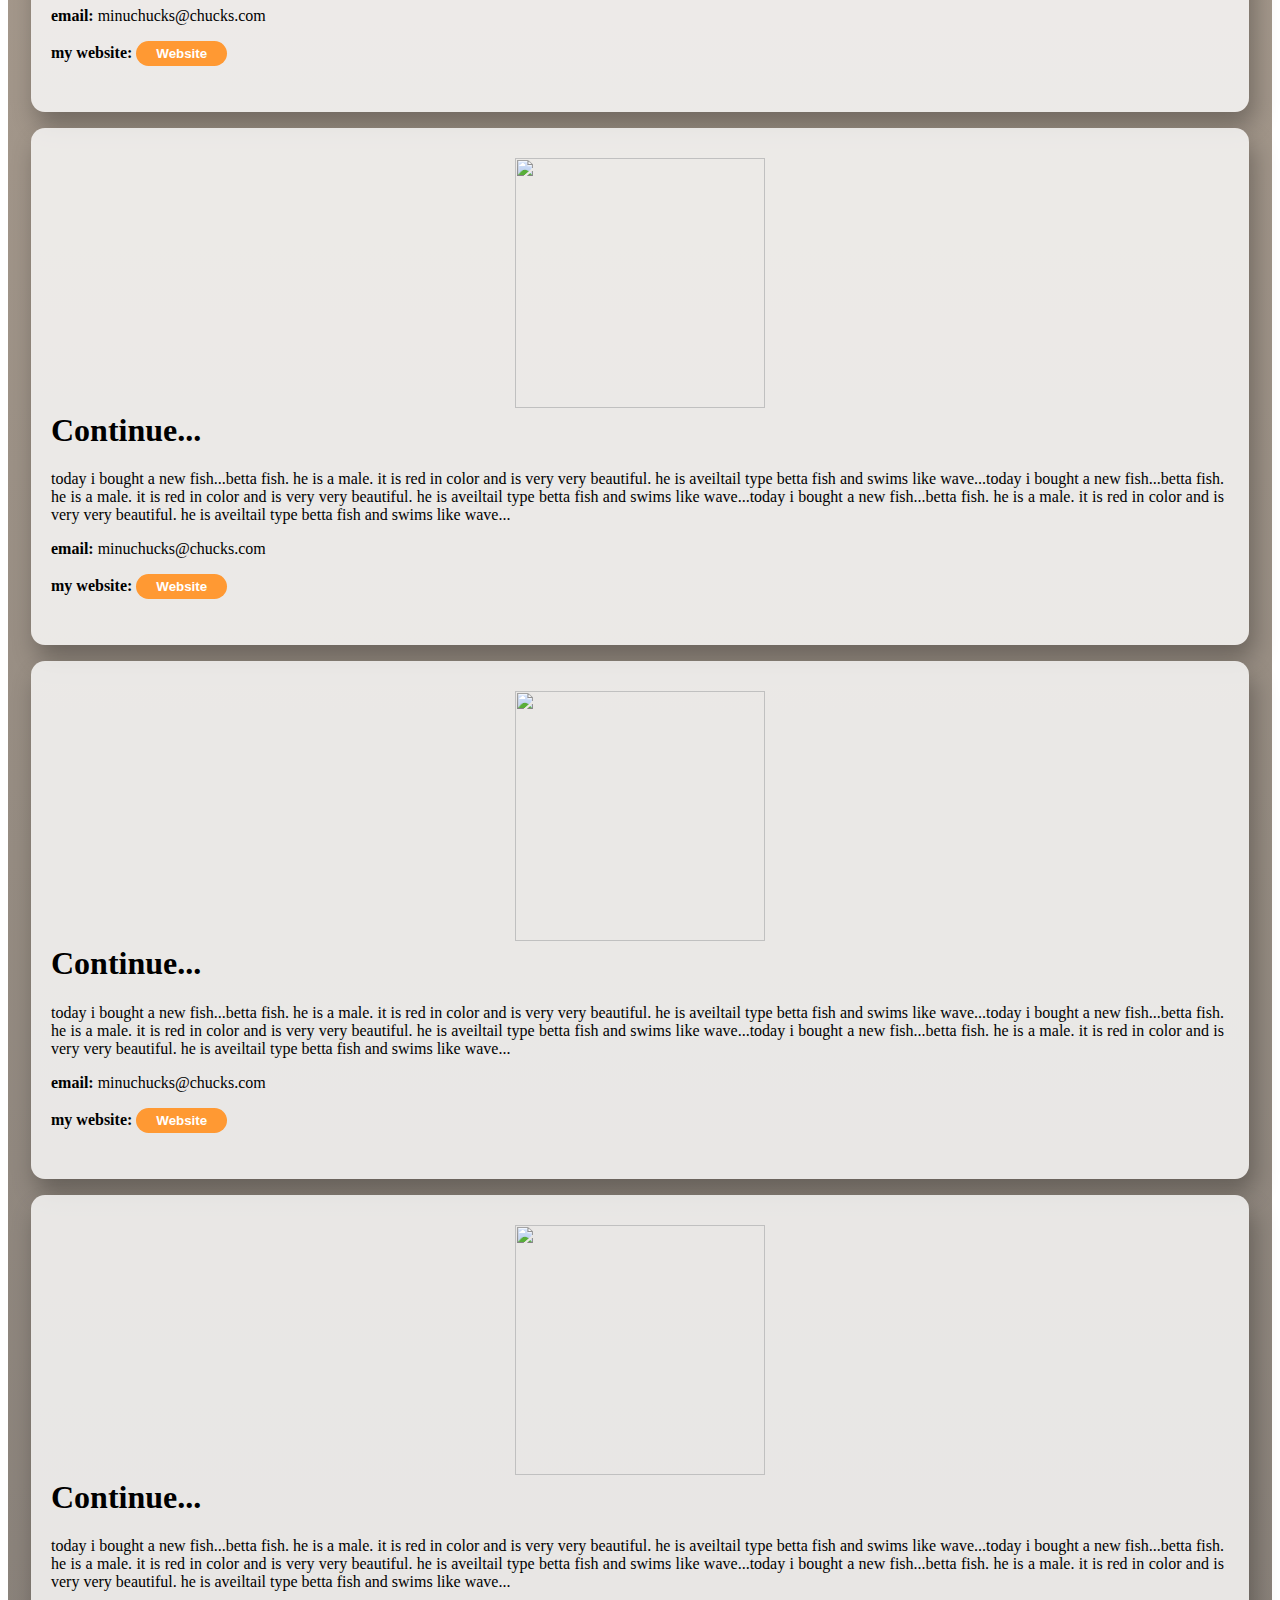
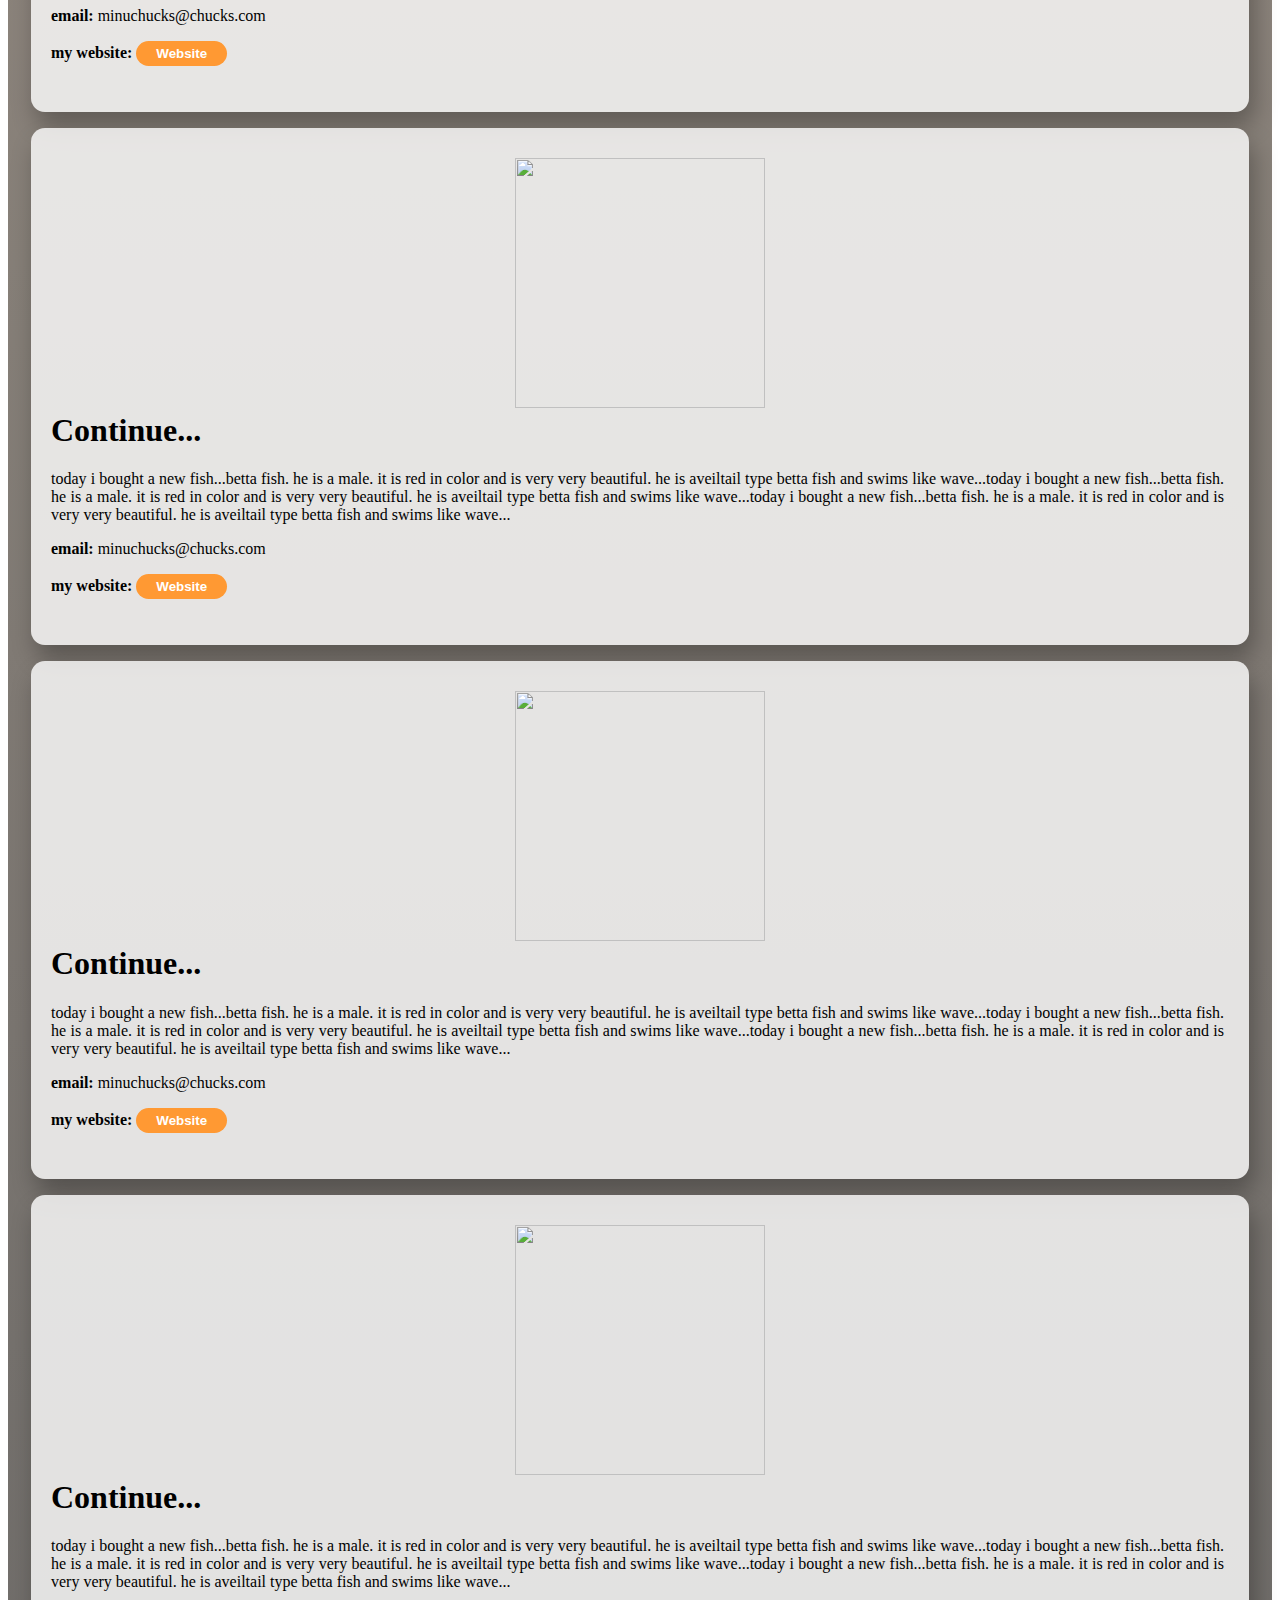
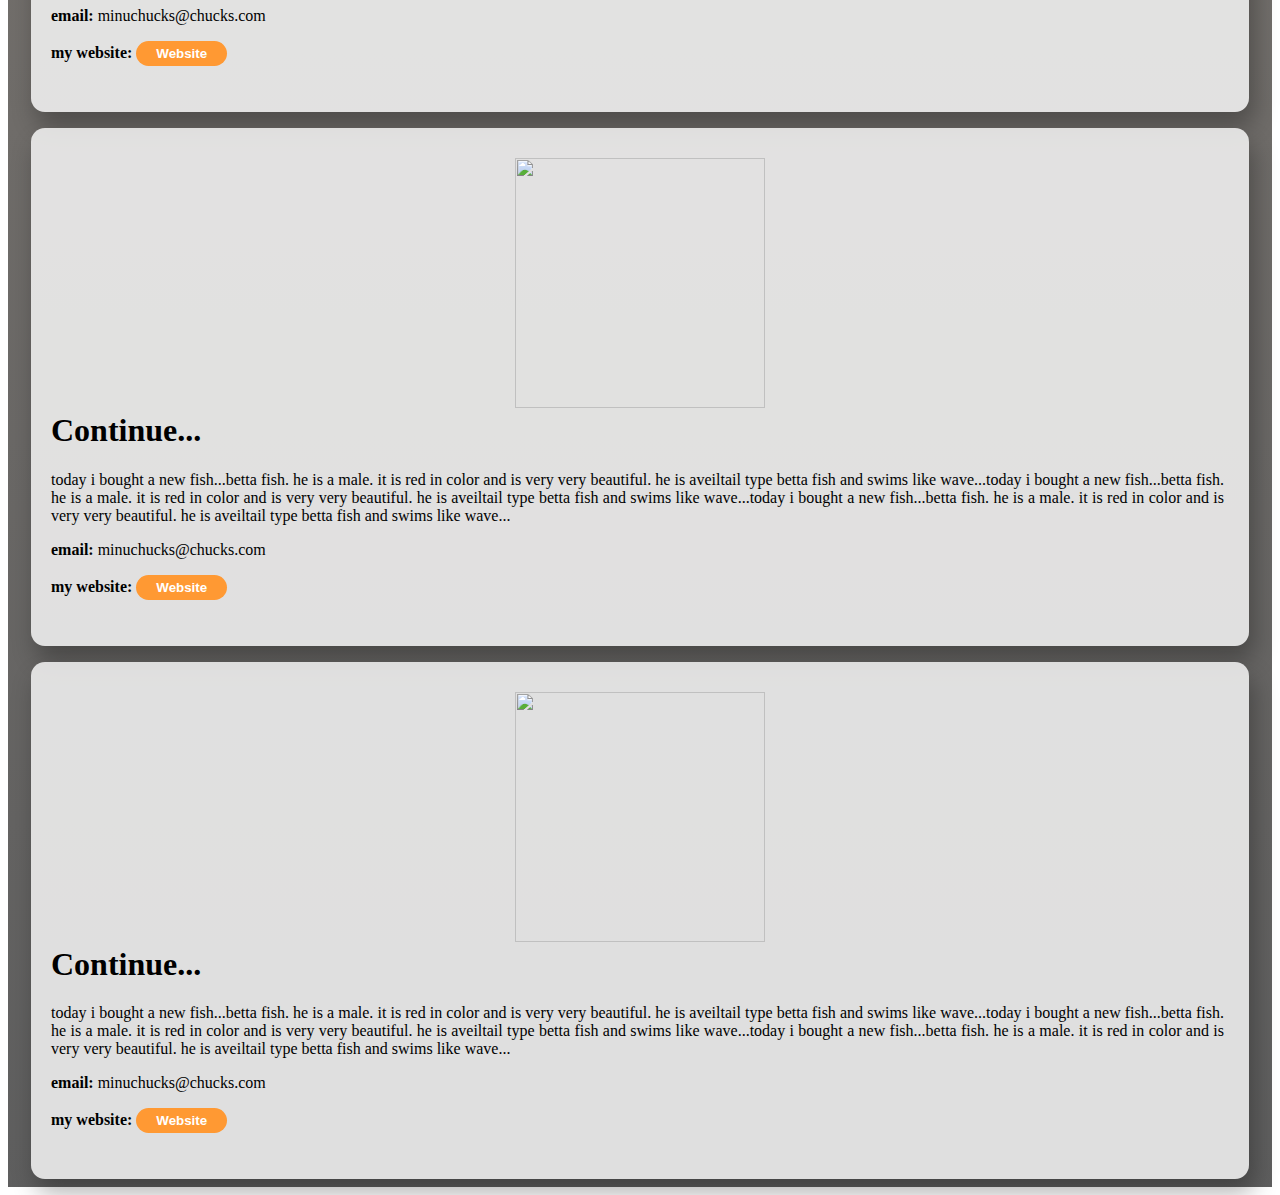
==== commit c691b35c: "added show/hide function to nav" ====
--- a/index.html
+++ b/index.html
@@ -9,8 +9,10 @@
   <link href="https://cdn.rawgit.com/michalsnik/aos/2.0.4/dist/aos.css" rel="stylesheet">
   <script src='https://cdn.rawgit.com/michalsnik/aos/2.0.4/dist/aos.js'></script>
   <script src='bootstrap/js/bootstrap.js'></script>
+  <script src='function.js'></script>
   <title>IDC JR. Industrial Design</title>
   <link href="css/style.css" rel="stylesheet">
+  
   
 </head>
 <body>
@@ -499,12 +501,6 @@
 });
  
 
-   
- 
-$('.nav_links li').click(function(e) {
-    		    $(this).addClass('active').siblings().removeClass('active');
-    		});
-			
 		
 </script>
 
--- a/css/style.css
+++ b/css/style.css
@@ -25,6 +25,8 @@
 		padding-bottom: 0;
 		padding-top: 0;
 		margin-top: 7px;
+	    top:48px;
+		transition: top 1s ease-in-out;
 	}
 	.top_menu{
 		margin-top: 0;
@@ -46,6 +48,9 @@
 	header
 	{
 		text-align:center;
+	}
+	.nav-up {
+		top: -120px;
 	}
 	footer{
 		border-collapse:collapse;
@@ -116,18 +121,11 @@
 		font-weight: bold;
 		background-color: transparent;
 	}
-	.nav_links .active{
-/*	background-color: rgb(255, 204, 179);*/
-	}
-	.nav_links .active > a{
+
+	.nav_links > li > .active{
 		color: rgb(255, 153, 51) !important;
 		background-color: transparent !important;
 	}
 	.nav_links .open > a, .nav_links .open > a:focus, .nav_links .open > a:hover{
 		background-color: transparent !important;
 	}
-  .menu_drop{
-	  top: 171%;
-	  left: -8%;
-	  background-color: rgba(32,32,32,0.9);
-  }
